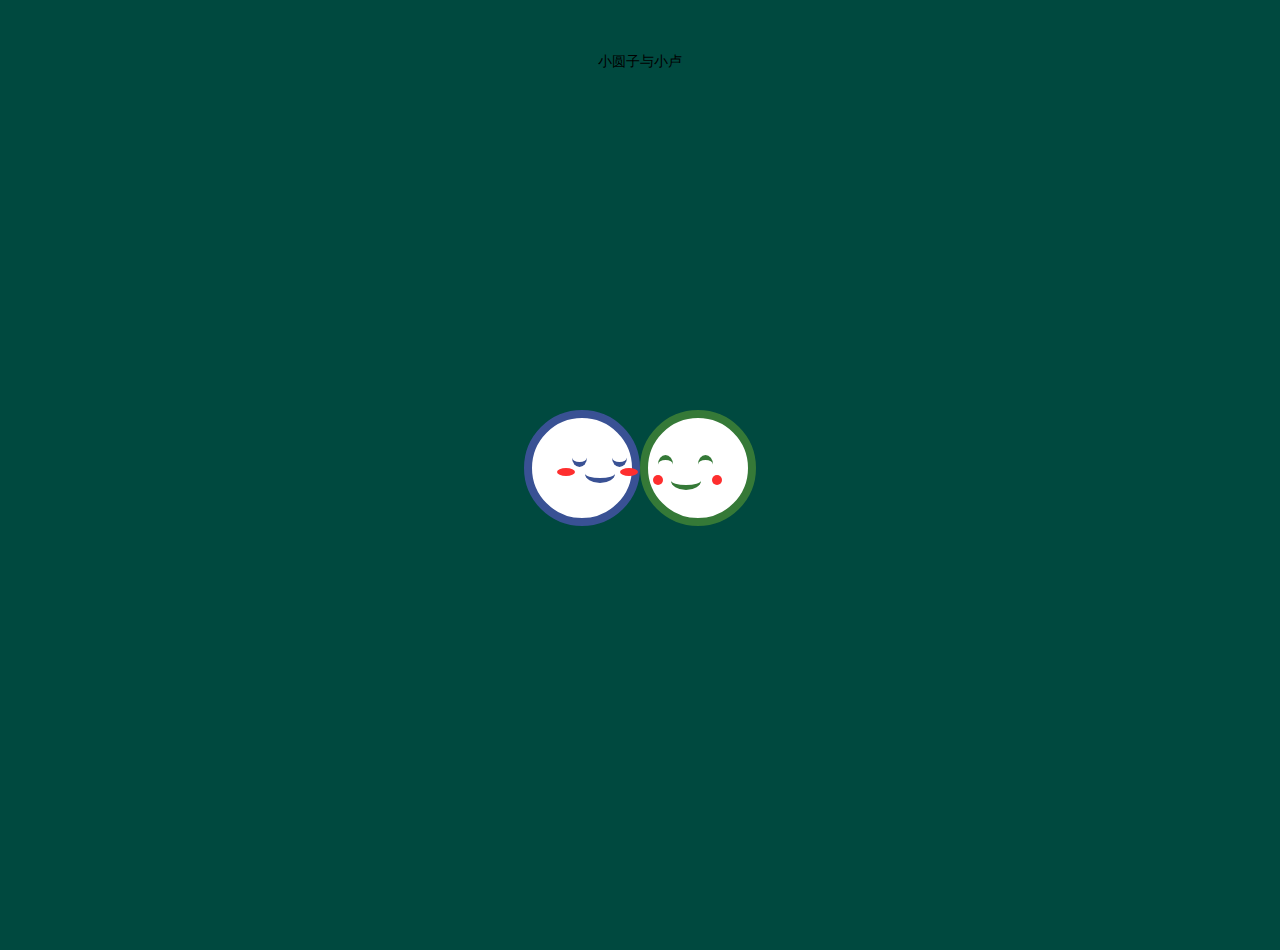
==== index.html @ 13cc4cb1 "test" ====
﻿<!DOCTYPE html>
<html lang="en" >
<head>
<meta charset="UTF-8">
<title>小圆子</title>

<link rel="stylesheet" href="css/style.css">

</head>
<body>

<!-- 心的部分 -->
<!-- canvas用js画图 -->
<canvas id="pinkboard"></canvas>
<script>
  /*
   * Settings
   */
  var settings = {
    particles: {
      length:   500, // maximum amount of particles
      duration:   2, // particle duration in sec
      velocity: 100, // particle velocity in pixels/sec
      effect: -0.75, // play with this for a nice effect
      size:      30, // particle size in pixels
    },
  };
  
  /*
   * RequestAnimationFrame polyfill by Erik M?ller
   */
  (function(){var b=0;var c=["ms","moz","webkit","o"];for(var a=0;a<c.length&&!window.requestAnimationFrame;++a){window.requestAnimationFrame=window[c[a]+"RequestAnimationFrame"];window.cancelAnimationFrame=window[c[a]+"CancelAnimationFrame"]||window[c[a]+"CancelRequestAnimationFrame"]}if(!window.requestAnimationFrame){window.requestAnimationFrame=function(h,e){var d=new Date().getTime();var f=Math.max(0,16-(d-b));var g=window.setTimeout(function(){h(d+f)},f);b=d+f;return g}}if(!window.cancelAnimationFrame){window.cancelAnimationFrame=function(d){clearTimeout(d)}}}());
  
  /*
   * Point class
   */
  var Point = (function() {
    function Point(x, y) {
      this.x = (typeof x !== 'undefined') ? x : 0;
      this.y = (typeof y !== 'undefined') ? y : 0;
    }
    Point.prototype.clone = function() {
      return new Point(this.x, this.y);
    };
    Point.prototype.length = function(length) {
      if (typeof length == 'undefined')
        return Math.sqrt(this.x * this.x + this.y * this.y);
      this.normalize();
      this.x *= length;
      this.y *= length;
      return this;
    };
    Point.prototype.normalize = function() {
      var length = this.length();
      this.x /= length;
      this.y /= length;
      return this;
    };
    return Point;
  })();
  
  /*
   * Particle class
   */
  var Particle = (function() {
    function Particle() {
      this.position = new Point();
      this.velocity = new Point();
      this.acceleration = new Point();
      this.age = 0;
    }
    Particle.prototype.initialize = function(x, y, dx, dy) {
      this.position.x = x;
      this.position.y = y;
      this.velocity.x = dx;
      this.velocity.y = dy;
      this.acceleration.x = dx * settings.particles.effect;
      this.acceleration.y = dy * settings.particles.effect;
      this.age = 0;
    };
    Particle.prototype.update = function(deltaTime) {
      this.position.x += this.velocity.x * deltaTime;
      this.position.y += this.velocity.y * deltaTime;
      this.velocity.x += this.acceleration.x * deltaTime;
      this.velocity.y += this.acceleration.y * deltaTime;
      this.age += deltaTime;
    };
    Particle.prototype.draw = function(context, image) {
      function ease(t) {
        return (--t) * t * t + 1;
      }
      var size = image.width * ease(this.age / settings.particles.duration);
      context.globalAlpha = 1 - this.age / settings.particles.duration;
      context.drawImage(image, this.position.x - size / 2, this.position.y - size / 2, size, size);
    };
    return Particle;
  })();
  
  /*
   * ParticlePool class
   */
  var ParticlePool = (function() {
    var particles,
        firstActive = 0,
        firstFree   = 0,
        duration    = settings.particles.duration;
    
    function ParticlePool(length) {
      // create and populate particle pool
      particles = new Array(length);
      for (var i = 0; i < particles.length; i++)
        particles[i] = new Particle();
    }
    ParticlePool.prototype.add = function(x, y, dx, dy) {
      particles[firstFree].initialize(x, y, dx, dy);
      
      // handle circular queue
      firstFree++;
      if (firstFree   == particles.length) firstFree   = 0;
      if (firstActive == firstFree       ) firstActive++;
      if (firstActive == particles.length) firstActive = 0;
    };
    ParticlePool.prototype.update = function(deltaTime) {
      var i;
      
      // update active particles
      if (firstActive < firstFree) {
        for (i = firstActive; i < firstFree; i++)
          particles[i].update(deltaTime);
      }
      if (firstFree < firstActive) {
        for (i = firstActive; i < particles.length; i++)
          particles[i].update(deltaTime);
        for (i = 0; i < firstFree; i++)
          particles[i].update(deltaTime);
      }
      
      // remove inactive particles
      while (particles[firstActive].age >= duration && firstActive != firstFree) {
        firstActive++;
        if (firstActive == particles.length) firstActive = 0;
      }
      
      
    };
    ParticlePool.prototype.draw = function(context, image) {
      // draw active particles
      if (firstActive < firstFree) {
        for (i = firstActive; i < firstFree; i++)
          particles[i].draw(context, image);
      }
      if (firstFree < firstActive) {
        for (i = firstActive; i < particles.length; i++)
          particles[i].draw(context, image);
        for (i = 0; i < firstFree; i++)
          particles[i].draw(context, image);
      }
    };
    return ParticlePool;
  })();
  
  /*
   * Putting it all together
   */
  (function(canvas) {
    var context = canvas.getContext('2d'),
        particles = new ParticlePool(settings.particles.length),
        particleRate = settings.particles.length / settings.particles.duration, // particles/sec
        time;
    
    // get point on heart with -PI <= t <= PI
    function pointOnHeart(t) {
      return new Point(
        160 * Math.pow(Math.sin(t), 3),
        130 * Math.cos(t) - 50 * Math.cos(2 * t) - 20 * Math.cos(3 * t) - 10 * Math.cos(4 * t) + 25
      );
    }
    
    // creating the particle image using a dummy canvas
    var image = (function() {
      var canvas  = document.createElement('canvas'),
          context = canvas.getContext('2d');
      canvas.width  = settings.particles.size;
      canvas.height = settings.particles.size;
      // helper function to create the path
      function to(t) {
        var point = pointOnHeart(t);
        point.x = settings.particles.size / 2 + point.x * settings.particles.size / 350;
        point.y = settings.particles.size / 2 - point.y * settings.particles.size / 350;
        return point;
      }
      // create the path
      context.beginPath();
      var t = -Math.PI;
      var point = to(t);
      context.moveTo(point.x, point.y);
      while (t < Math.PI) {
        t += 0.01; // baby steps!
        point = to(t);
        context.lineTo(point.x, point.y);
      }
      context.closePath();
      // create the fill
      context.fillStyle = '#FE2E2E';
      context.fill();
      // create the image
      var image = new Image();
      image.src = canvas.toDataURL();
      return image;
    })();
    
    // render that thing!
    function render() {
      // next animation frame
      requestAnimationFrame(render);
      
      // update time
      var newTime   = new Date().getTime() / 1000,
          deltaTime = newTime - (time || newTime);
      time = newTime;
      
      // clear canvas
      context.clearRect(0, 0, canvas.width, canvas.height);
      
      // create new particles
      var amount = particleRate * deltaTime;
      for (var i = 0; i < amount; i++) {
        var pos = pointOnHeart(Math.PI - 2 * Math.PI * Math.random());
        var dir = pos.clone().length(settings.particles.velocity);
        particles.add(canvas.width / 2 + pos.x, canvas.height / 2 - pos.y, dir.x, -dir.y);
      }
      
      // update and draw particles
      particles.update(deltaTime);
      particles.draw(context, image);
    }
    
    // handle (re-)sizing of the canvas
    function onResize() {
      canvas.width  = canvas.clientWidth;
      canvas.height = canvas.clientHeight;
    }
    window.onresize = onResize;
    
    // delay rendering bootstrap
    setTimeout(function() {
      onResize();
      render();
    }, 3000);
  })(document.getElementById('pinkboard'));
</script>
<!-- 心的部分结束 -->

<div class='container'>
  <div id='l-ball' class='ball' style="color:rgb(57, 81, 148);">
    <div class='face face-l'>
      <div class='eye eye-l'></div>
      <div class='eye eye-r'></div>
      <div class='mouth'></div>
    </div>
  </div><div id='r-ball' class='ball' style="color: rgb(53, 121, 55);">
    <div class='face face-r'>
      <div class='eye eye-l eye-r-p'></div>
      <div class='eye eye-r eye-r-p'></div>
      <div class='mouth mouth-r'></div>
      <div class='kiss-m'>
        <div class='kiss'></div>
        <div class='kiss'></div>
      </div>
    </div>
  </div>
</div>

<div style="text-align:center;margin:50px 0; font:normal 14px/24px 'MicroSoft YaHei';">
<p>小圆子与小卢</p>
</div>
</body>
</html>
---- css/style.css ----
html, body {
  height: 100%;
  padding: 0;
  margin: 0;
  background: #00493f;
}
canvas {
  position: absolute;
  width: 100%;
  height: 100%;
}

.container{
  margin: auto;
  position: absolute;
  top: 52%; left: 50%;
  -webkit-transform: translate(-50%,-50%);
      -ms-transform: translate(-50%,-50%);
          transform: translate(-50%,-50%);
  width:232px;
}

.face{
  width:70px;
  height:30px;
  position:absolute;
  right:0;
  top:30px;
  border-top-right-radius:15px;
}

#r-ball{
  animation: kiss 4s ease infinite;
  background-color:white;
}

@keyframes kiss{
  40%{transform:translate(0px);}
  50%{transform:translate(30px) rotate(20deg);}
  60%{transform:translate(-33px);}
  67%{transform:translate(-33px);}
  77%{transform:translate(0px);}
}

.kiss{
  background-color:red;
  width:13px;
  height:10px;
  background-color:white;
  border-radius:50%;
  border-left:5px solid;
}

.kiss-m{
  position:absolute;
  left:20px;
  top:22px;
  opacity:0;
  animation:kiss-m 4s ease infinite;
}

@keyframes kiss-m{
  0%{opacity:0;}
  55%{opacity:0;}
  55.1%{opacity:1;}
  66%{opacity:1;}
  66.1%{opacity:0;}
}

.mouth-r{
  animation:mouth-m 4s ease infinite;
}

@keyframes mouth-m{
  0%{opacity:1;}
  54.9%{opacity:1;}
  55%{opacity:0;}
  66%{opacity:0;}
  66.1%{opacity:1;}
}

.face:after{
  position:absolute;
  content:"";
  width:18px;
  height:8px;
  background-color:#FE2E2E;
  left:-5px;
  top:20px;
  border-radius:50%;
}

.face:before{
  position:absolute;
  content:"";
  width:18px;
  height:8px;
  background-color:#FE2E2E;
  right:-6px;
  top:20px;
  border-radius:50%;
  z-index:-1;
}

.face-r{
  left:0;
  top:37px;
}

.face-r:after{
  width:10px;
  height:10px;
  left:5px;
}

.face-r:before{
  width:10px;
  height:10px;
  right:-4px;
}
.eye{
  width:15px;
  height:14px;
  border-radius:50%;
  border-bottom:5px solid;
  position:absolute;
}

.eye-r-p{
  border-top:5px solid;
  border-bottom:0px solid;
}

.eye-l{
  left:10px;
}

.eye-r{
  right:5px;
}

.mouth{
  width:30px;
  height:14px;
  border-radius:50%;
  border-bottom:5px solid;
  position:absolute;
  bottom:-5px;
  transform:translate(3px);
  left:0;
  right:0;
  margin: auto;
}

.ball{
  border: 8px solid;
  width:100px;
  height:100px;
  border-radius:50%;
  display:inline-block;
  vertical-align:top;
  position:relative;
}

#r-ball{
  position:relative;
  z-index:40;
}


#l-ball{
  animation: close 4s ease infinite;
  position:relative;
  z-index:50;
  background-color:#fff;
}

.face-l{
  animation: face 4s ease infinite;
}

@keyframes close{
  0%{transform:translate(0)}
  20%{transform:translate(20px)}
  35%{transform:translate(20px)}
  55%{transform:translate(0px)}
  100%{transform:translate(0px)}
}

@keyframes face{
  0%{transform:translate(0) rotate(0);}
  10%{transform:translate(0) rotate(0);}
  20%{transform:translate(5px) rotate(-2deg);}
  28%{transform:translate(0) rotate(0);}
  35%{transform:translate(5px) rotate(-2deg);}
  50%{transform:translate(0) rotate(0);}
  100%{transform:translate(0) rotate(0);}
}
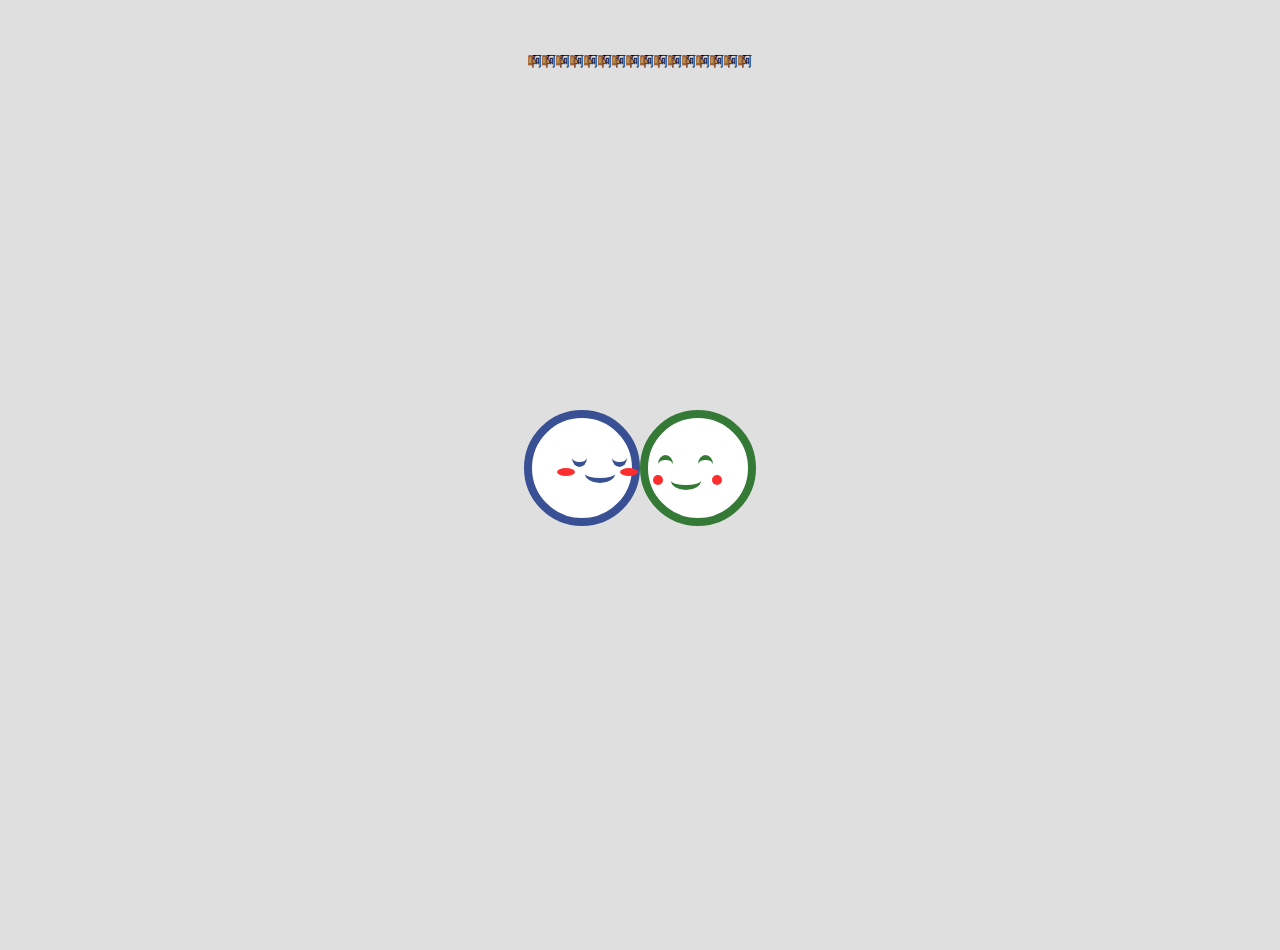
==== commit 9210da08: "test" ====
--- a/index.html
+++ b/index.html
@@ -201,7 +201,7 @@
       }
       context.closePath();
       // create the fill
-      context.fillStyle = '#FE2E2E';
+      context.fillStyle = '#E20202';
       context.fill();
       // create the image
       var image = new Image();
@@ -272,7 +272,7 @@
 </div>
 
 <div style="text-align:center;margin:50px 0; font:normal 14px/24px 'MicroSoft YaHei';">
-<p>小圆子与小卢</p>
+<p>啊啊啊啊啊啊啊啊啊啊啊啊啊啊啊啊</p>
 </div>
 </body>
 </html>
--- a/css/style.css
+++ b/css/style.css
@@ -2,7 +2,7 @@
   height: 100%;
   padding: 0;
   margin: 0;
-  background: #00493f;
+  background: #dfdfdf;
 }
 canvas {
   position: absolute;
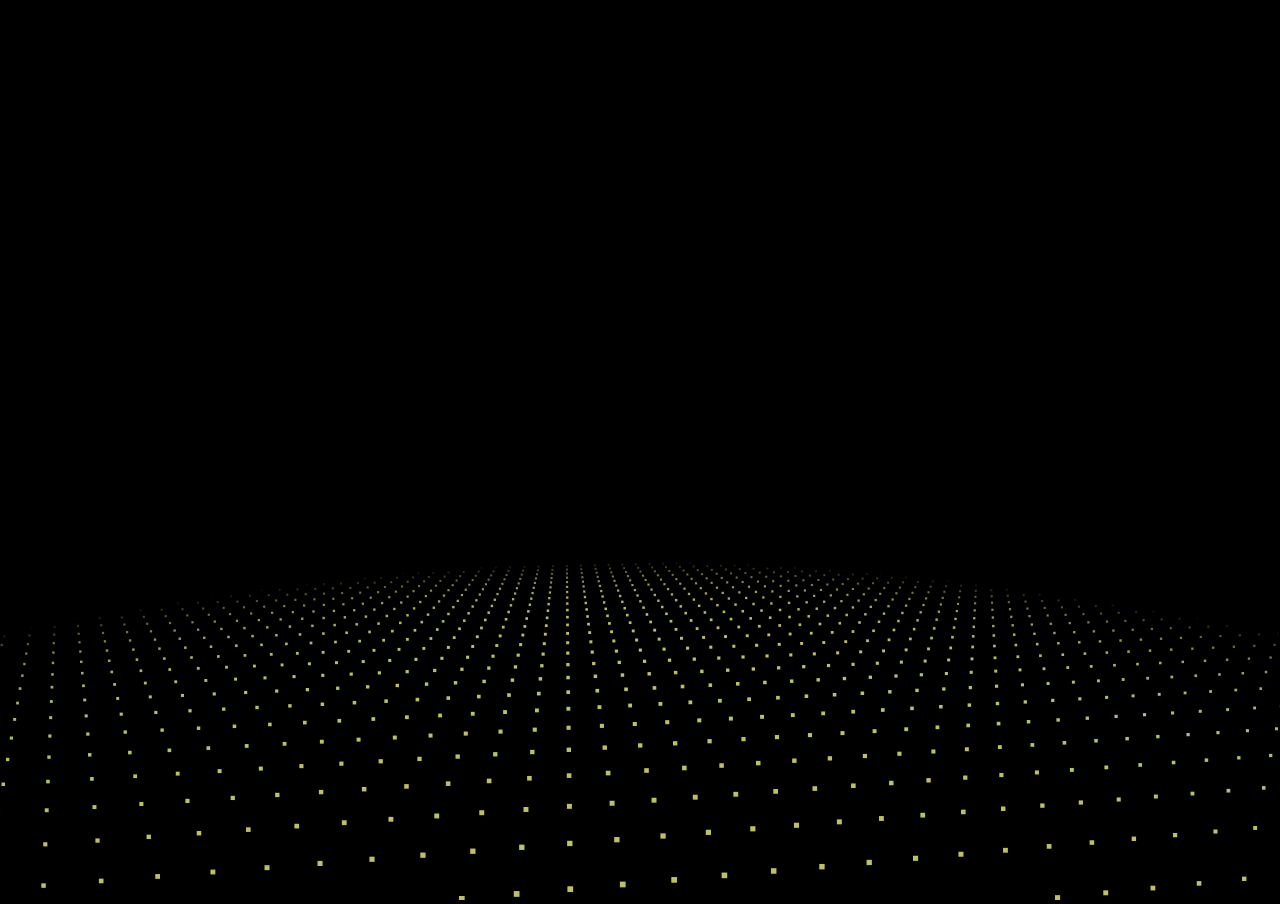
==== commit 5fd8dae7: "test" ====
--- a/index.html
+++ b/index.html
@@ -1,278 +1,38 @@
-﻿<!DOCTYPE html>
-<html lang="en" >
+﻿<!doctype html>
+<html>
 <head>
-<meta charset="UTF-8">
+<meta charset="utf-8">
 <title>小圆子</title>
 
-<link rel="stylesheet" href="css/style.css">
+<style>
+html,body{
+	margin:0px;
+	width:100%;
+	height:100%;
+	overflow:hidden;
+	background:#000;
+}
+
+#canvas{
+	width:100%;
+	height:100%;
+}
+</style>
 
 </head>
+
 <body>
-
-<!-- 心的部分 -->
-<!-- canvas用js画图 -->
-<canvas id="pinkboard"></canvas>
-<script>
-  /*
-   * Settings
-   */
-  var settings = {
-    particles: {
-      length:   500, // maximum amount of particles
-      duration:   2, // particle duration in sec
-      velocity: 100, // particle velocity in pixels/sec
-      effect: -0.75, // play with this for a nice effect
-      size:      30, // particle size in pixels
-    },
-  };
-  
-  /*
-   * RequestAnimationFrame polyfill by Erik M?ller
-   */
-  (function(){var b=0;var c=["ms","moz","webkit","o"];for(var a=0;a<c.length&&!window.requestAnimationFrame;++a){window.requestAnimationFrame=window[c[a]+"RequestAnimationFrame"];window.cancelAnimationFrame=window[c[a]+"CancelAnimationFrame"]||window[c[a]+"CancelRequestAnimationFrame"]}if(!window.requestAnimationFrame){window.requestAnimationFrame=function(h,e){var d=new Date().getTime();var f=Math.max(0,16-(d-b));var g=window.setTimeout(function(){h(d+f)},f);b=d+f;return g}}if(!window.cancelAnimationFrame){window.cancelAnimationFrame=function(d){clearTimeout(d)}}}());
-  
-  /*
-   * Point class
-   */
-  var Point = (function() {
-    function Point(x, y) {
-      this.x = (typeof x !== 'undefined') ? x : 0;
-      this.y = (typeof y !== 'undefined') ? y : 0;
-    }
-    Point.prototype.clone = function() {
-      return new Point(this.x, this.y);
-    };
-    Point.prototype.length = function(length) {
-      if (typeof length == 'undefined')
-        return Math.sqrt(this.x * this.x + this.y * this.y);
-      this.normalize();
-      this.x *= length;
-      this.y *= length;
-      return this;
-    };
-    Point.prototype.normalize = function() {
-      var length = this.length();
-      this.x /= length;
-      this.y /= length;
-      return this;
-    };
-    return Point;
-  })();
-  
-  /*
-   * Particle class
-   */
-  var Particle = (function() {
-    function Particle() {
-      this.position = new Point();
-      this.velocity = new Point();
-      this.acceleration = new Point();
-      this.age = 0;
-    }
-    Particle.prototype.initialize = function(x, y, dx, dy) {
-      this.position.x = x;
-      this.position.y = y;
-      this.velocity.x = dx;
-      this.velocity.y = dy;
-      this.acceleration.x = dx * settings.particles.effect;
-      this.acceleration.y = dy * settings.particles.effect;
-      this.age = 0;
-    };
-    Particle.prototype.update = function(deltaTime) {
-      this.position.x += this.velocity.x * deltaTime;
-      this.position.y += this.velocity.y * deltaTime;
-      this.velocity.x += this.acceleration.x * deltaTime;
-      this.velocity.y += this.acceleration.y * deltaTime;
-      this.age += deltaTime;
-    };
-    Particle.prototype.draw = function(context, image) {
-      function ease(t) {
-        return (--t) * t * t + 1;
-      }
-      var size = image.width * ease(this.age / settings.particles.duration);
-      context.globalAlpha = 1 - this.age / settings.particles.duration;
-      context.drawImage(image, this.position.x - size / 2, this.position.y - size / 2, size, size);
-    };
-    return Particle;
-  })();
-  
-  /*
-   * ParticlePool class
-   */
-  var ParticlePool = (function() {
-    var particles,
-        firstActive = 0,
-        firstFree   = 0,
-        duration    = settings.particles.duration;
-    
-    function ParticlePool(length) {
-      // create and populate particle pool
-      particles = new Array(length);
-      for (var i = 0; i < particles.length; i++)
-        particles[i] = new Particle();
-    }
-    ParticlePool.prototype.add = function(x, y, dx, dy) {
-      particles[firstFree].initialize(x, y, dx, dy);
-      
-      // handle circular queue
-      firstFree++;
-      if (firstFree   == particles.length) firstFree   = 0;
-      if (firstActive == firstFree       ) firstActive++;
-      if (firstActive == particles.length) firstActive = 0;
-    };
-    ParticlePool.prototype.update = function(deltaTime) {
-      var i;
-      
-      // update active particles
-      if (firstActive < firstFree) {
-        for (i = firstActive; i < firstFree; i++)
-          particles[i].update(deltaTime);
-      }
-      if (firstFree < firstActive) {
-        for (i = firstActive; i < particles.length; i++)
-          particles[i].update(deltaTime);
-        for (i = 0; i < firstFree; i++)
-          particles[i].update(deltaTime);
-      }
-      
-      // remove inactive particles
-      while (particles[firstActive].age >= duration && firstActive != firstFree) {
-        firstActive++;
-        if (firstActive == particles.length) firstActive = 0;
-      }
-      
-      
-    };
-    ParticlePool.prototype.draw = function(context, image) {
-      // draw active particles
-      if (firstActive < firstFree) {
-        for (i = firstActive; i < firstFree; i++)
-          particles[i].draw(context, image);
-      }
-      if (firstFree < firstActive) {
-        for (i = firstActive; i < particles.length; i++)
-          particles[i].draw(context, image);
-        for (i = 0; i < firstFree; i++)
-          particles[i].draw(context, image);
-      }
-    };
-    return ParticlePool;
-  })();
-  
-  /*
-   * Putting it all together
-   */
-  (function(canvas) {
-    var context = canvas.getContext('2d'),
-        particles = new ParticlePool(settings.particles.length),
-        particleRate = settings.particles.length / settings.particles.duration, // particles/sec
-        time;
-    
-    // get point on heart with -PI <= t <= PI
-    function pointOnHeart(t) {
-      return new Point(
-        160 * Math.pow(Math.sin(t), 3),
-        130 * Math.cos(t) - 50 * Math.cos(2 * t) - 20 * Math.cos(3 * t) - 10 * Math.cos(4 * t) + 25
-      );
-    }
-    
-    // creating the particle image using a dummy canvas
-    var image = (function() {
-      var canvas  = document.createElement('canvas'),
-          context = canvas.getContext('2d');
-      canvas.width  = settings.particles.size;
-      canvas.height = settings.particles.size;
-      // helper function to create the path
-      function to(t) {
-        var point = pointOnHeart(t);
-        point.x = settings.particles.size / 2 + point.x * settings.particles.size / 350;
-        point.y = settings.particles.size / 2 - point.y * settings.particles.size / 350;
-        return point;
-      }
-      // create the path
-      context.beginPath();
-      var t = -Math.PI;
-      var point = to(t);
-      context.moveTo(point.x, point.y);
-      while (t < Math.PI) {
-        t += 0.01; // baby steps!
-        point = to(t);
-        context.lineTo(point.x, point.y);
-      }
-      context.closePath();
-      // create the fill
-      context.fillStyle = '#E20202';
-      context.fill();
-      // create the image
-      var image = new Image();
-      image.src = canvas.toDataURL();
-      return image;
-    })();
-    
-    // render that thing!
-    function render() {
-      // next animation frame
-      requestAnimationFrame(render);
-      
-      // update time
-      var newTime   = new Date().getTime() / 1000,
-          deltaTime = newTime - (time || newTime);
-      time = newTime;
-      
-      // clear canvas
-      context.clearRect(0, 0, canvas.width, canvas.height);
-      
-      // create new particles
-      var amount = particleRate * deltaTime;
-      for (var i = 0; i < amount; i++) {
-        var pos = pointOnHeart(Math.PI - 2 * Math.PI * Math.random());
-        var dir = pos.clone().length(settings.particles.velocity);
-        particles.add(canvas.width / 2 + pos.x, canvas.height / 2 - pos.y, dir.x, -dir.y);
-      }
-      
-      // update and draw particles
-      particles.update(deltaTime);
-      particles.draw(context, image);
-    }
-    
-    // handle (re-)sizing of the canvas
-    function onResize() {
-      canvas.width  = canvas.clientWidth;
-      canvas.height = canvas.clientHeight;
-    }
-    window.onresize = onResize;
-    
-    // delay rendering bootstrap
-    setTimeout(function() {
-      onResize();
-      render();
-    }, 3000);
-  })(document.getElementById('pinkboard'));
-</script>
-<!-- 心的部分结束 -->
-
-<div class='container'>
-  <div id='l-ball' class='ball' style="color:rgb(57, 81, 148);">
-    <div class='face face-l'>
-      <div class='eye eye-l'></div>
-      <div class='eye eye-r'></div>
-      <div class='mouth'></div>
-    </div>
-  </div><div id='r-ball' class='ball' style="color: rgb(53, 121, 55);">
-    <div class='face face-r'>
-      <div class='eye eye-l eye-r-p'></div>
-      <div class='eye eye-r eye-r-p'></div>
-      <div class='mouth mouth-r'></div>
-      <div class='kiss-m'>
-        <div class='kiss'></div>
-        <div class='kiss'></div>
-      </div>
-    </div>
-  </div>
+<canvas id="canvas">
+	
+</canvas>
+<!-- 这个方法可以让canvas当背景 -->
+<div style="position: absolute;left: 50%; top: 50%">
+	<button id="btnshow" style="display: none;" onclick="window.location.href='tangyuan.html'">测试</button>
 </div>
 
-<div style="text-align:center;margin:50px 0; font:normal 14px/24px 'MicroSoft YaHei';">
-<p>啊啊啊啊啊啊啊啊啊啊啊啊啊啊啊啊</p>
-</div>
+
+
+<script src="js/3dyanhua.js"></script>
 </body>
 </html>
+
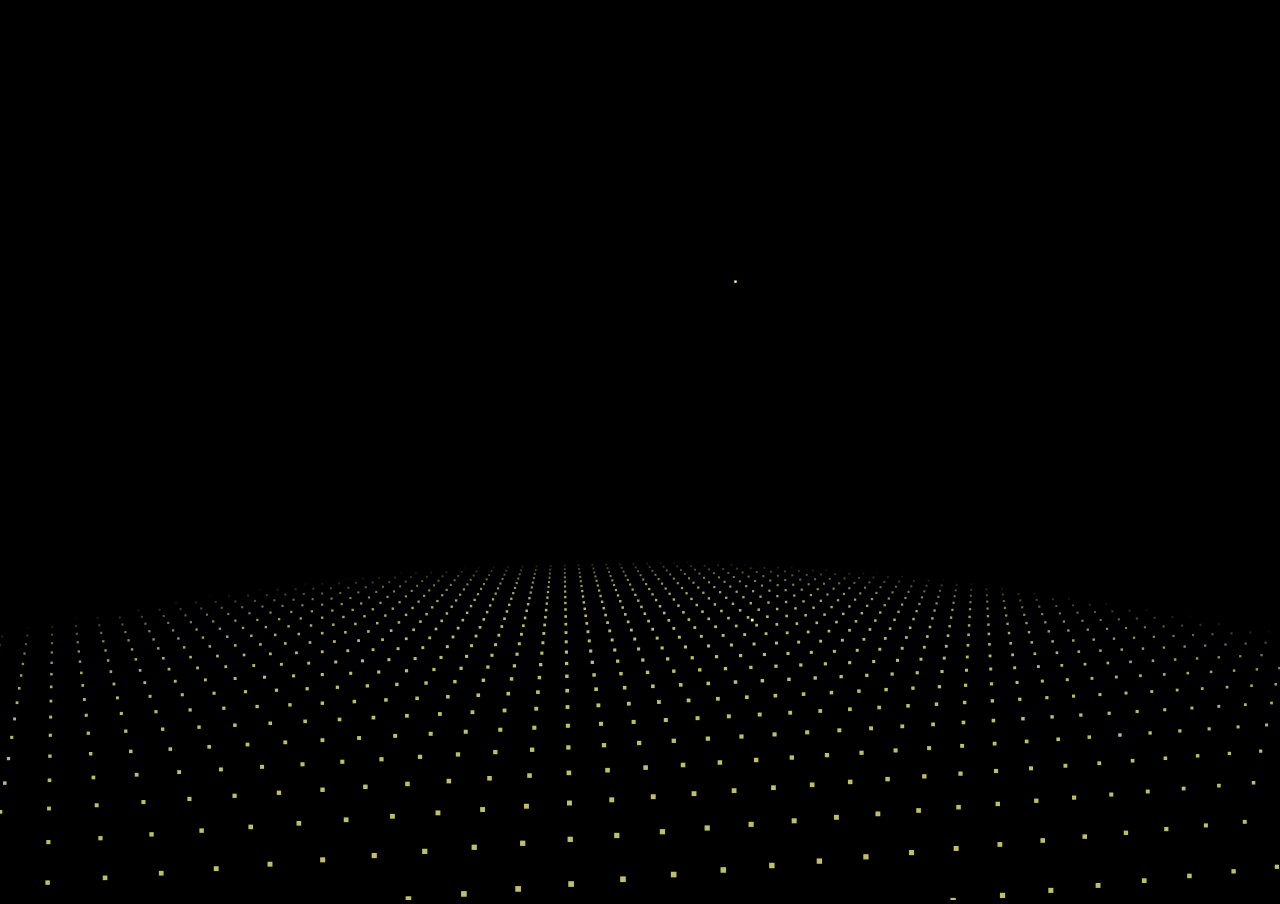
==== commit 2e78777d: "test" ====
--- a/index.html
+++ b/index.html
@@ -17,20 +17,32 @@
 	width:100%;
 	height:100%;
 }
+button{
+	display: none; 
+	padding: 10px 60px;
+	border-radius:15px 15px 15px 15px; 
+	background:none; 
+	border: 1.8px  rgb(39, 231, 126) solid; 
+	color: rgb(255, 255, 255);
+}
+div{
+	position:absolute;
+	left: 48%; 
+	top: 48%;
+	z-index: 1;
+}
 </style>
 
 </head>
 
 <body>
 <canvas id="canvas">
-	
 </canvas>
+
 <!-- 这个方法可以让canvas当背景 -->
-<div style="position: absolute;left: 50%; top: 50%">
-	<button id="btnshow" style="display: none;" onclick="window.location.href='tangyuan.html'">测试</button>
+<div>
+	<button id="btnshow"  onclick="window.location.href='tangyuan.html'">测试</button>
 </div>
-
-
 
 <script src="js/3dyanhua.js"></script>
 </body>
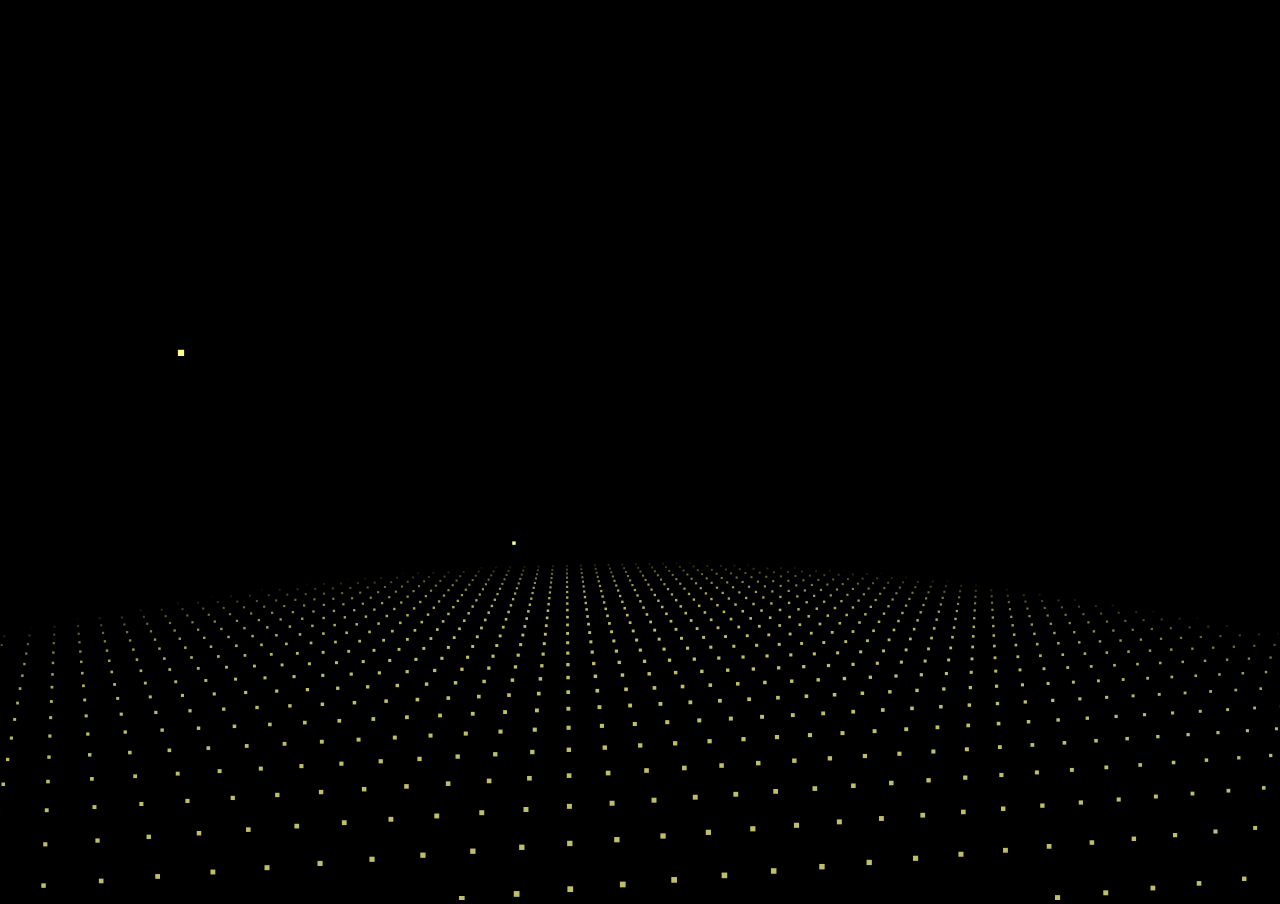
==== commit b0b2a70c: "test" ====
--- a/index.html
+++ b/index.html
@@ -26,10 +26,9 @@
 	color: rgb(255, 255, 255);
 }
 div{
-	position:absolute;
-	left: 48%; 
+	position: absolute;
+	left: 45%; 
 	top: 48%;
-	z-index: 1;
 }
 </style>
 
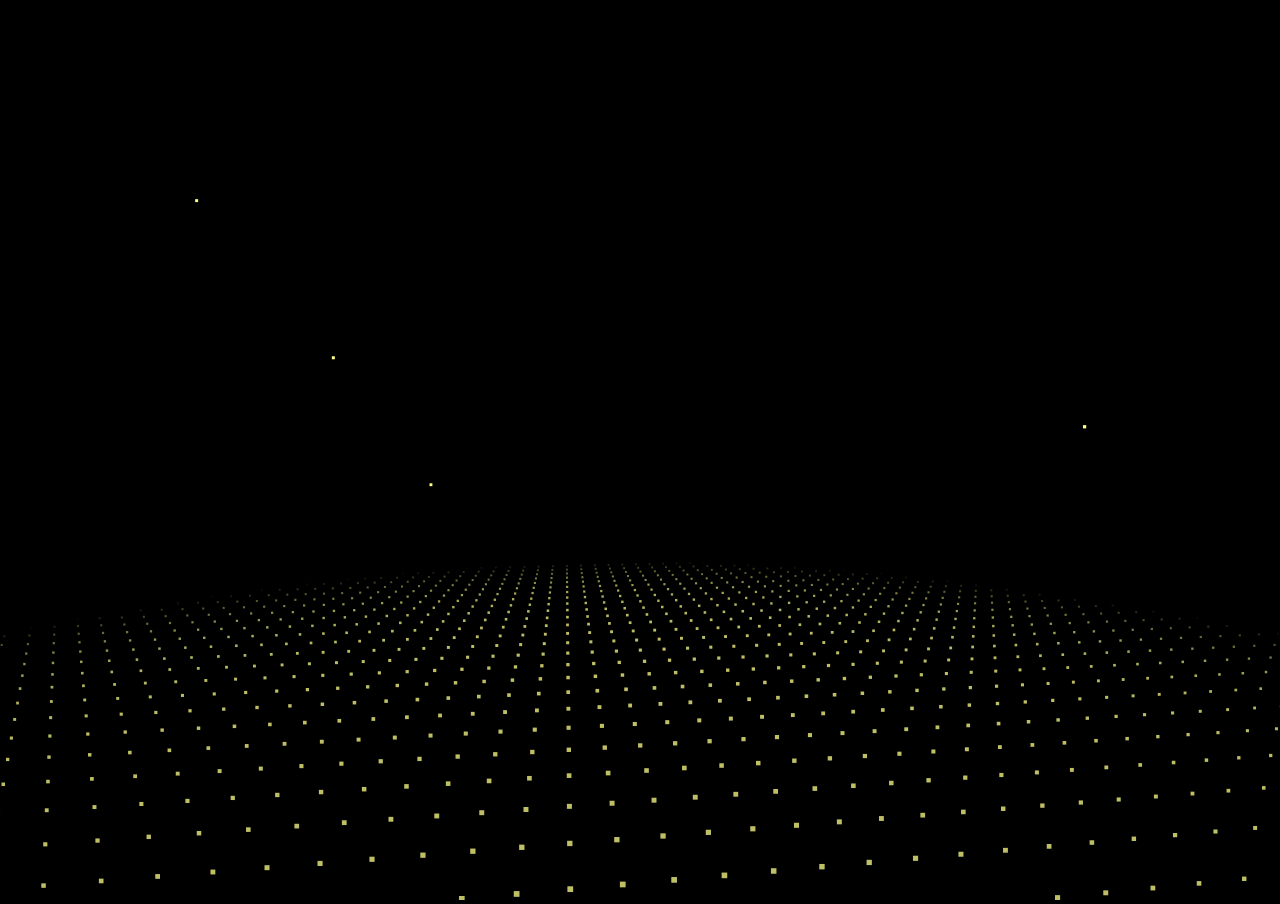
==== commit aacfdf84: "test" ====
--- a/index.html
+++ b/index.html
@@ -19,15 +19,15 @@
 }
 button{
 	display: none; 
-	padding: 10px 60px;
+	padding: 15px 70px;
 	border-radius:15px 15px 15px 15px; 
 	background:none; 
-	border: 1.8px  rgb(39, 231, 126) solid; 
+	border: 3px  rgb(17, 143, 73) solid; 
 	color: rgb(255, 255, 255);
 }
 div{
 	position: absolute;
-	left: 45%; 
+	left: 44%;
 	top: 48%;
 }
 </style>
@@ -38,9 +38,9 @@
 <canvas id="canvas">
 </canvas>
 
-<!-- 这个方法可以让canvas当背景 -->
+<!-- 这个方法可以让canvas当背景 用position:absolute + top/left 才行-->
 <div>
-	<button id="btnshow"  onclick="window.location.href='tangyuan.html'">测试</button>
+	<button id="btnshow"  onclick="window.location.href='tangyuan.html'">ENTER</button>
 </div>
 
 <script src="js/3dyanhua.js"></script>
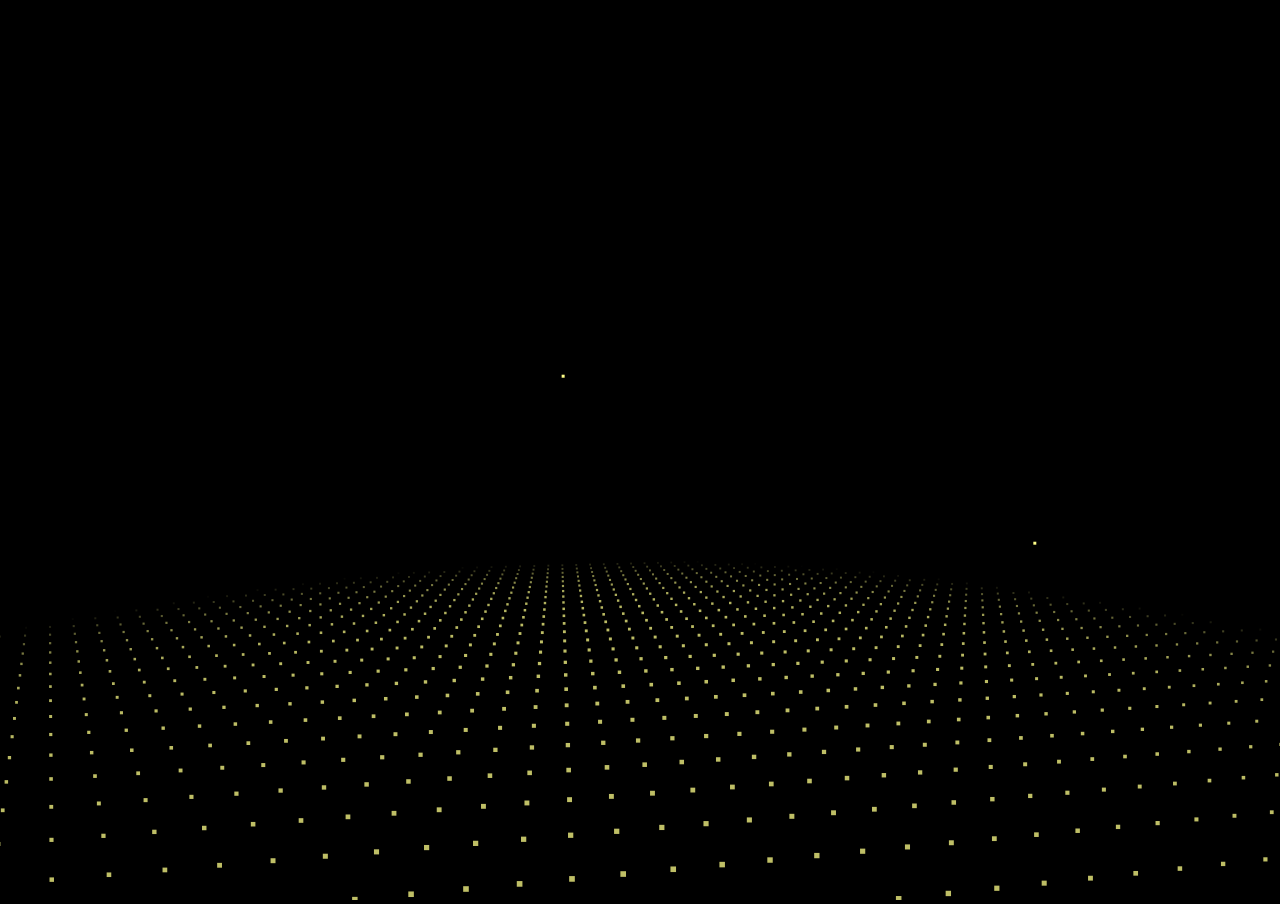
==== commit 3ff87a3c: "test" ====
--- a/index.html
+++ b/index.html
@@ -19,15 +19,16 @@
 }
 button{
 	display: none; 
-	padding: 15px 70px;
+	padding: 24px 97px;
 	border-radius:15px 15px 15px 15px; 
 	background:none; 
-	border: 3px  rgb(17, 143, 73) solid; 
+	border: 3px  rgb(15, 114, 6) solid; 
 	color: rgb(255, 255, 255);
+	font-size: 20px;
 }
 div{
 	position: absolute;
-	left: 44%;
+	left: 41%;
 	top: 48%;
 }
 </style>
@@ -42,7 +43,10 @@
 <div>
 	<button id="btnshow"  onclick="window.location.href='tangyuan.html'">ENTER</button>
 </div>
-
+<audio autoplay="autoplay" loop="loop">
+	<source src="source/hupan.mp3" type="audio/mpeg"/>
+	您的浏览器不支持 audio 标签。
+</audio>
 <script src="js/3dyanhua.js"></script>
 </body>
 </html>
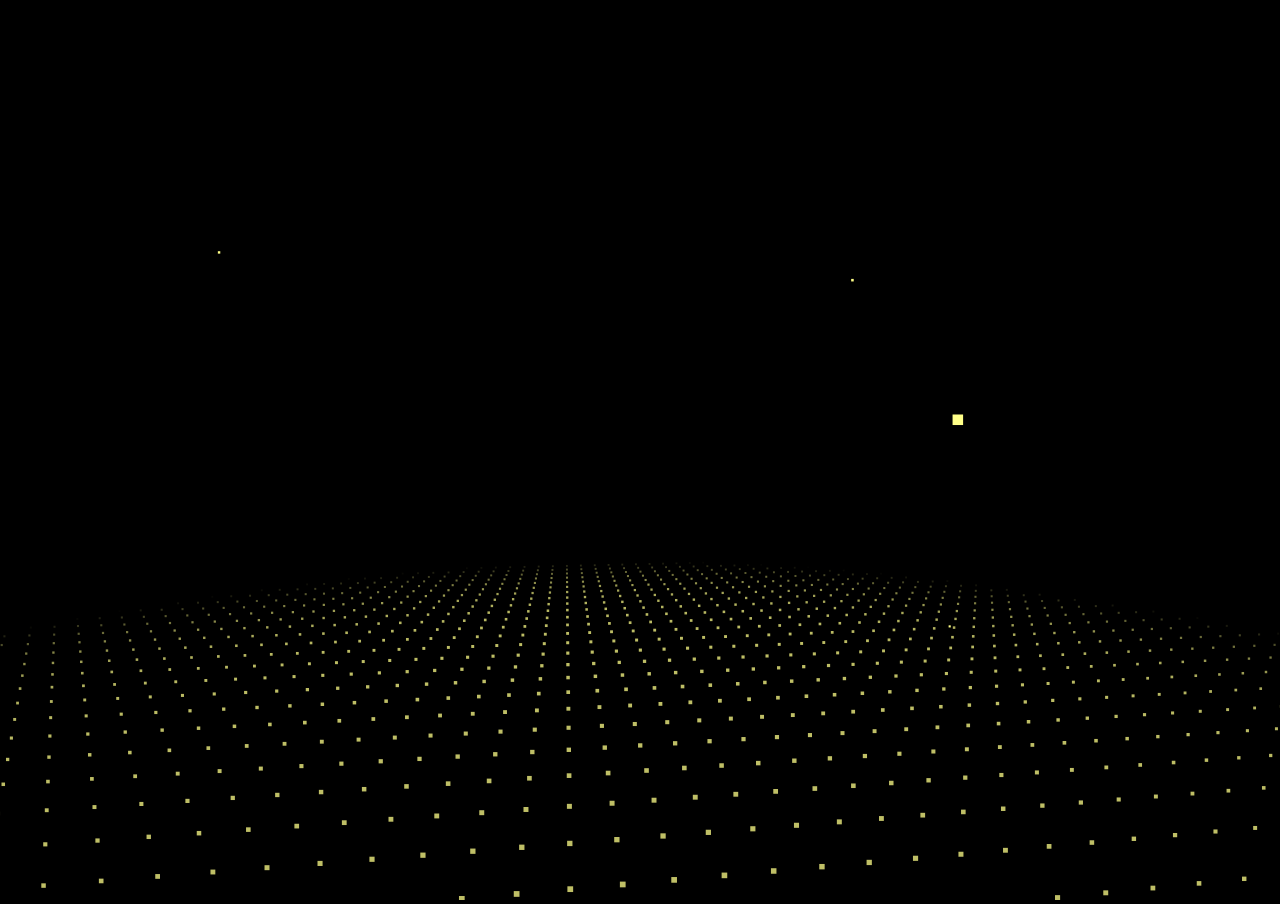
==== commit e4d44453: "test" ====
--- a/index.html
+++ b/index.html
@@ -28,7 +28,7 @@
 }
 div{
 	position: absolute;
-	left: 41%;
+	left: 39%;
 	top: 48%;
 }
 </style>
